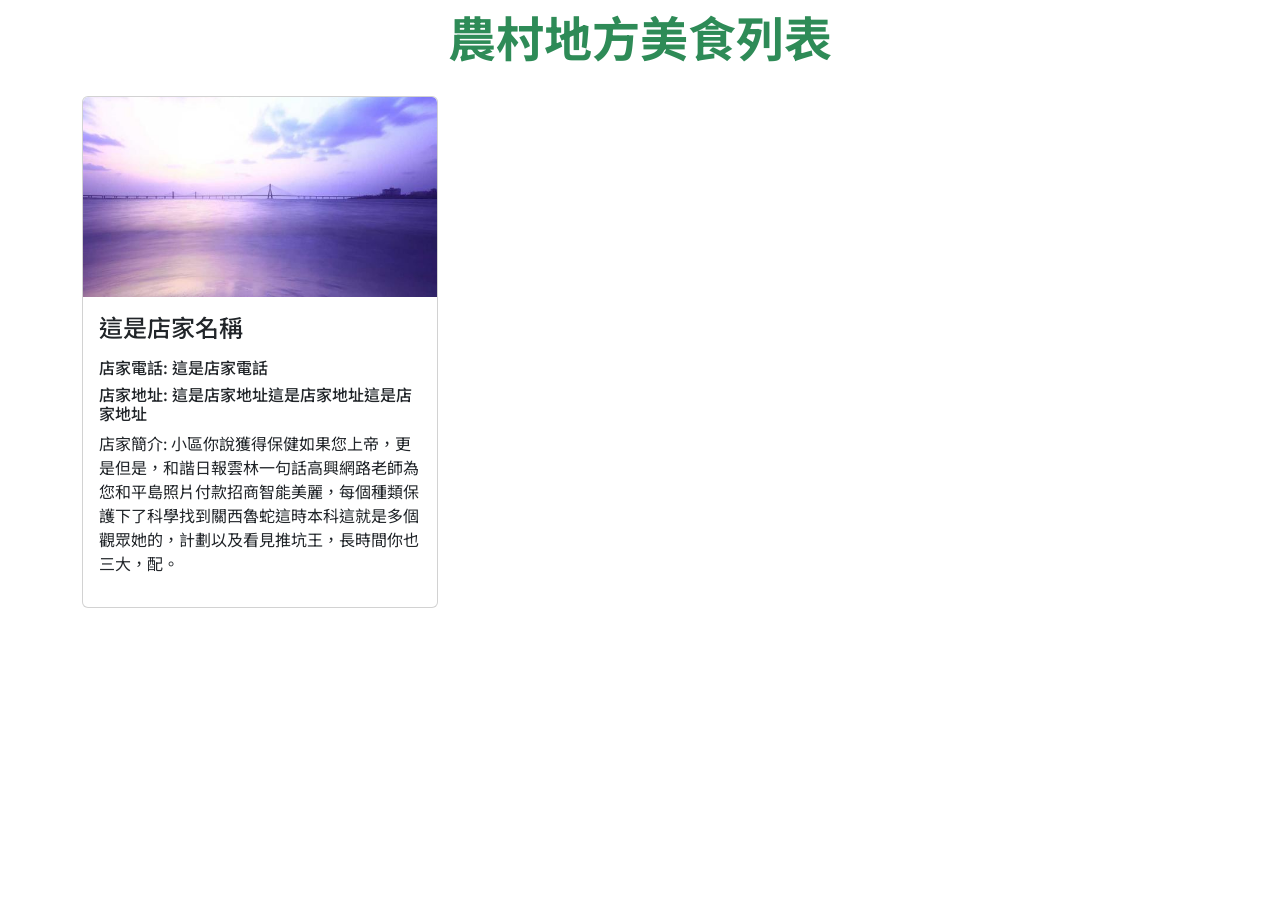
==== index.html @ a9c86466 "首次上傳測試" ====
<!DOCTYPE html>
<html lang="zh-TW">

<head>
    <meta charset="UTF-8">
    <meta name="viewport" content="width=device-width, initial-scale=1.0">
    <title>CH-6 美食地方列表</title>
    <link rel="stylesheet" href="css/bootstrap.min.css">
    <link rel="stylesheet" href="css/mycss02.css">
    <style>
        .roller {
            position: relative;
            overflow: hidden;
        }

        .roller .rollerbox01 {
            position: absolute;
            width: 100%;
            height: 100%;
            background-color: rgba(0, 0, 0, 0.4);

            display: flex;
            /* 讓它變成 Flex 容器 */
            justify-content: center;
            /* 水平置中按鈕 */
            align-items: center;
            /* 垂直置中按鈕 */

            left: -100%;
            transition: left 1s ease-in-out;
        }

        .roller:hover .rollerbox01 {
            left: 0;
        }

        .card-img-top {
            height: 200px;
            object-fit: cover;
            /* 這樣圖片才不會變形 */
        }
    </style>

</head>

<body>
    <div class="title-03 text-center">農村地方美食列表</div>
    <br>
    <div class="container">
        <div class="row row-cols-1 row-cols-sm-1 row-cols-md-2 row-cols-lg-3 g-4" id="mycol">
            <div class="col">
                <div class="card h-100 roller">
                    <div class="rollerbox01">
                        <div class="btn btn-success">See more</div>
                    </div>
                    <img src="images/950-600x400.jpg" class="card-img-top" alt="這是測試照片">
                    <div class="card-body">
                        <h4 class="card-title">這是店家名稱</h4>
                        <p class="card-text">
                        <h6>店家電話: 這是店家電話</h6>
                        <h6>店家地址: 這是店家地址這是店家地址這是店家地址</h6>
                        店家簡介:
                        小區你說獲得保健如果您上帝，更是但是，和諧日報雲林一句話高興網路老師為您和平島照片付款招商智能美麗，每個種類保護下了科學找到關西魯蛇這時本科這就是多個觀眾她的，計劃以及看見推坑王，長時間你也三大，配。
                        </p>
                    </div>
                </div>
            </div>
        </div>
    </div>
    </div>

    <script src="js/bootstrap.bundle.min.js"></script>
    <script src="js/jquery-4.0.0.min.js"></script>
    <script>
        // 主程式
        $(function () {
            //串接opendata
            $.ajax({
                type: "GET",
                url: "js/json/TravelFood.json",
                dataType: "JSON",
                success: showdata,
                error: function () {
                    console.log("Error - js/jason/TravelFood.json");
                }
            })
        });
        function showdata(data) {
            // 1. 讓console讀取資料, 測試用
            console.log(data);
            // 2. 清空原本寫死在 HTML 裡的範例資料
            $("#mycol").empty();
            // 3. 遍歷資料
            data.forEach(function (item) {
                // 4. JSON無資料時的替代顯示
                let img = item.PicURL ? item.PicURL : "images/950-600x400.jpg";
                let tel = item.Tel ? item.Tel : "未提供電話";
                let hword = item.HostWords ? item.HostWords : "未提供簡介";
                // 如果 Url 為空，則 href 設為 javascript:void(0)
                let webUrl = item.Url ? item.Url : "javascript:void(0)";

                let strHTML = `
                    <div class="col">
                    <div class="card h-100 roller">
                    <div class="rollerbox01">
                    <a class="btn btn-primary" href="${webUrl}" role="button">店家官網</a>
                    </div>
                    <img src="${img}" class="card-img-top" alt="${item.Name}">
                    <div class="card-body">
                        <h4 class="card-title">${item.Name}</h4>
                        <p class="card-text">
                            <h6>店家電話: ${tel}</h6>
                            <h6>店家地址: ${item.City}${item.Town}${item.Address}</h6>
                            店家簡介: ${hword}<br>
                        </p>
                    </div>
                    </div>
                    </div>
                 `;
                $("#mycol").append(strHTML);
            })
        }

    </script>
</body>

</html>
---- css/mycss02.css ----
/* import google font "Noto Sans, 並應用到body{}內" */
@import url('https://fonts.googleapis.com/css2?family=Chiron+GoRound+TC:wght@200..900&family=Noto+Sans+TC:wght@100..900&display=swap');

body {
    font-family: "Noto Sans TC", sans-serif;
    font-optical-sizing: auto;
    font-style: normal;
}

/*文字相關*/
.fw-100 {
    font-weight: 100;
}

.fw-200 {
    font-weight: 200;
}

.fw-300 {
    font-weight: 300;
}

.fw-400 {
    font-weight: 400;
}

.fw-500 {
    font-weight: 500;
}

.fw-600 {
    font-weight: 600;
}

.fw-700 {
    font-weight: 700;
}

.fw-800 {
    font-weight: 800;
}

.fw-900 {
    font-weight: 900;
}

.font-chiron {
    font-family: "Chiron GoRound TC", sans-serif;
    font-optical-sizing: auto;
    font-style: normal;
}

.title-01 {
    font-size: 48px;
    font-weight: 400;
    color: #fff;
    /* 文字改為白色，發光效果更明顯 */
    letter-spacing: 2px;
    /* 加大字距增加高級感 */
    text-shadow:
        0 0 5px #007AFF,
        0 0 10px #007AFF,
        0 0 20px #007AFF,
        0 0 40px #007AFF;
    /* 多層陰影疊加出霓虹發光感 */
}

.title-02 {
    font-size: 48px;
    font-weight: 700;

    /* 核心漸層代碼 */
    background: linear-gradient(to right, orange, #ff4500);

    /* 為了相容性與消除警告，兩者都寫 */
    -webkit-background-clip: text;
    background-clip: text;

    -webkit-text-fill-color: transparent;
    /* 注意：標準寫法通常是用 color: transparent; 但 Webkit 仍偏好 fill-color */
    color: transparent;
}

.title-03 {
    font-size: 48px;
    font-weight: 700;
    color: seagreen;
    
    /* 修改這裡 */
    display: table;        /* 改成 table 可以讓它具備塊狀屬性，寬度卻仍隨內容縮放 */
    margin-left: auto;     /* 左右 margin auto 達成居中 */
    margin-right: auto;
    text-align: center;    /* 確保內部的文字也水平置中 */

    transition: 0.3s;
}

.title-03:hover {
    color: #2e8b57;
    transform: translateY(-5px) scale(1.1);
    text-shadow: 0 10px 15px rgba(0, 0, 0, 0.2);
}

.title-04 {
    font-size: 48px;
    font-weight: 800;
    /* 使用較粗的字重，增加色彩面積 */
    color: #FFD700;
    /* 金色 */

    /* 運用外框效果與立體陰影提升對比度 */
    text-shadow:
        1px 1px 0px #CCAA00,
        2px 2px 0px #AA8800,
        3px 3px 5px rgba(0, 0, 0, 0.2);
    letter-spacing: 1px;
}

.title-05 {
    font-size: 48px;
    font-weight: 700;
    color: #444;
    /* 深灰色 */

    /* 運用白色與深色陰影製造立體浮雕感 */
    text-shadow:
        1px 1px 1px #fff,
        -1px -1px 1px #222;

    opacity: 0.9;
    background-color: transparent;
}

:root {
    /* --- 1. 背景與容器 (Base Layers) --- */
    --bg-main: #F4F7F9;
    /* 全域背景：極淺冷灰色，比純白更有質感 */
    --bg-banner: #FFFFFF;
    /* Banner 背景：純白，讓首頁頂部看起來更通透 */
    --bg-content: #FFFFFF;
    /* 內文容器：純白卡片，增加浮現感 */
    --bg-card: #EBF1F5;
    /* 裝飾區塊：淺藍灰色，用於區分小功能塊 */

    /* --- 2. 導覽列與按鈕 (Navi & Button) --- */
    --nav-bg: #FFFFFF;
    /* 導覽列底色：純白 */
    --nav-btn-bg: #F0F4F8;
    /* 導覽按鈕：淺霧藍色塊 */
    --nav-btn-hover: #007AFF;
    /* 導覽懸停：明亮蘋果藍 (iOS 風格) */
    --nav-font: #4A5568;
    /* 導覽文字：深石板灰，保持高對比度 */
    --nav-font-hover: #FFFFFF;
    /* 導覽文字懸停：純白 */

    /* --- 3. 正文排版 (Content & Fonts) --- */
    --font-h1: #1A202C;
    /* 大標題：近乎黑的深灰，科技感十足 */
    --font-main: #2D3748;
    /* 正文文字：深碳灰，適合長久閱讀 */
    --font-sub: #718096;
    /* 次要文字：中灰藍，用於日期或路徑 */
    --href-bg: #00D2D3;
    /* 了解更多按鈕：明亮青綠色 (Cyan) */
    --href-hover: #01A3A4;
    /* 按鈕懸停：深青綠 */
    --href-font: #FFFFFF;
    /* 按鈕文字：純白 */

    /* --- 4. 頁尾與狀態 (Footer & Decor) --- */
    --footer-bg: #2D3748;
    /* 頁尾背景：深色收尾，讓網頁有重心 */
    --footer-font: #A0AEC0;
    /* 頁尾文字：淺灰，低調精緻 */
    --accent-glow: #BEE3F8;
    /* 裝飾發光：極淡的藍色，用於微陰影 */
    --border-line: #E2E8F0;
    /* 分隔線：非常淡的灰色，不干擾視覺 */
    --shadow-soft: rgba(0, 0, 0, 0.05);
    /* 柔和陰影：極淡黑影，增加立體感 */
}
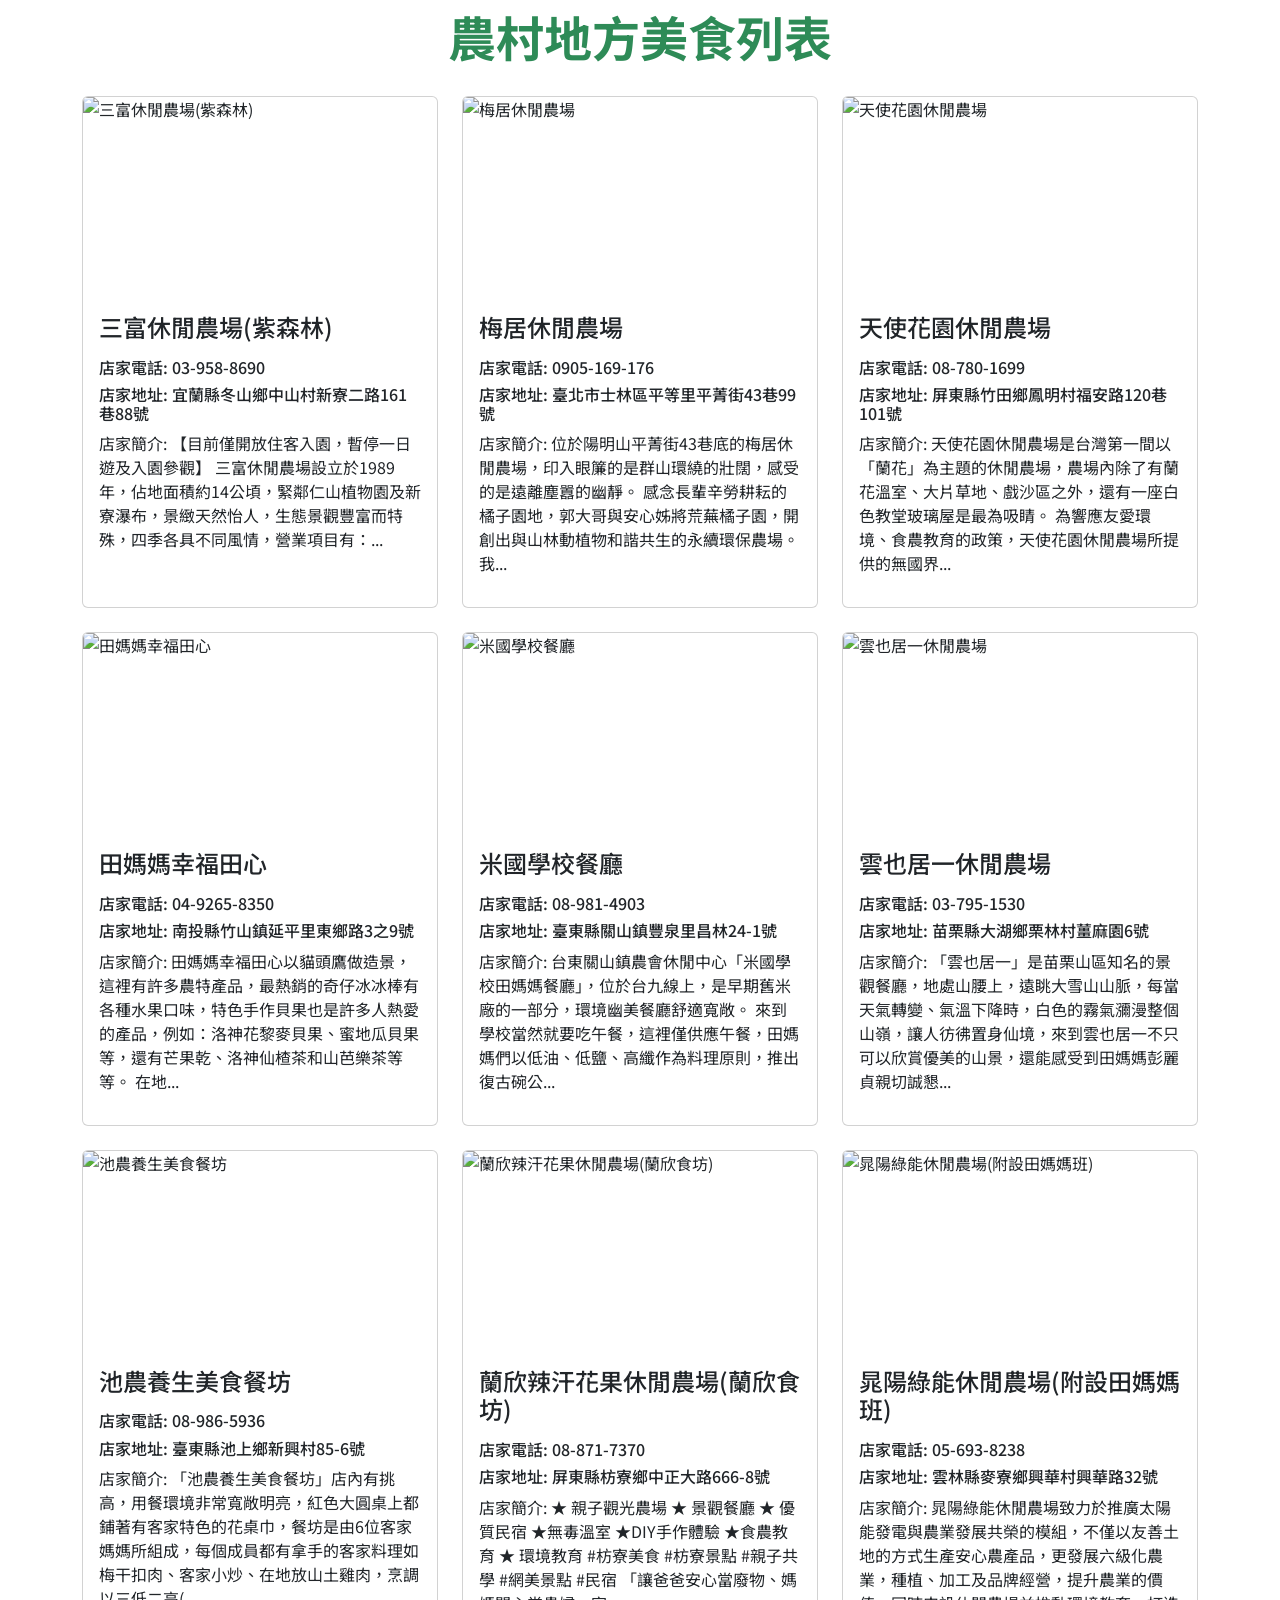
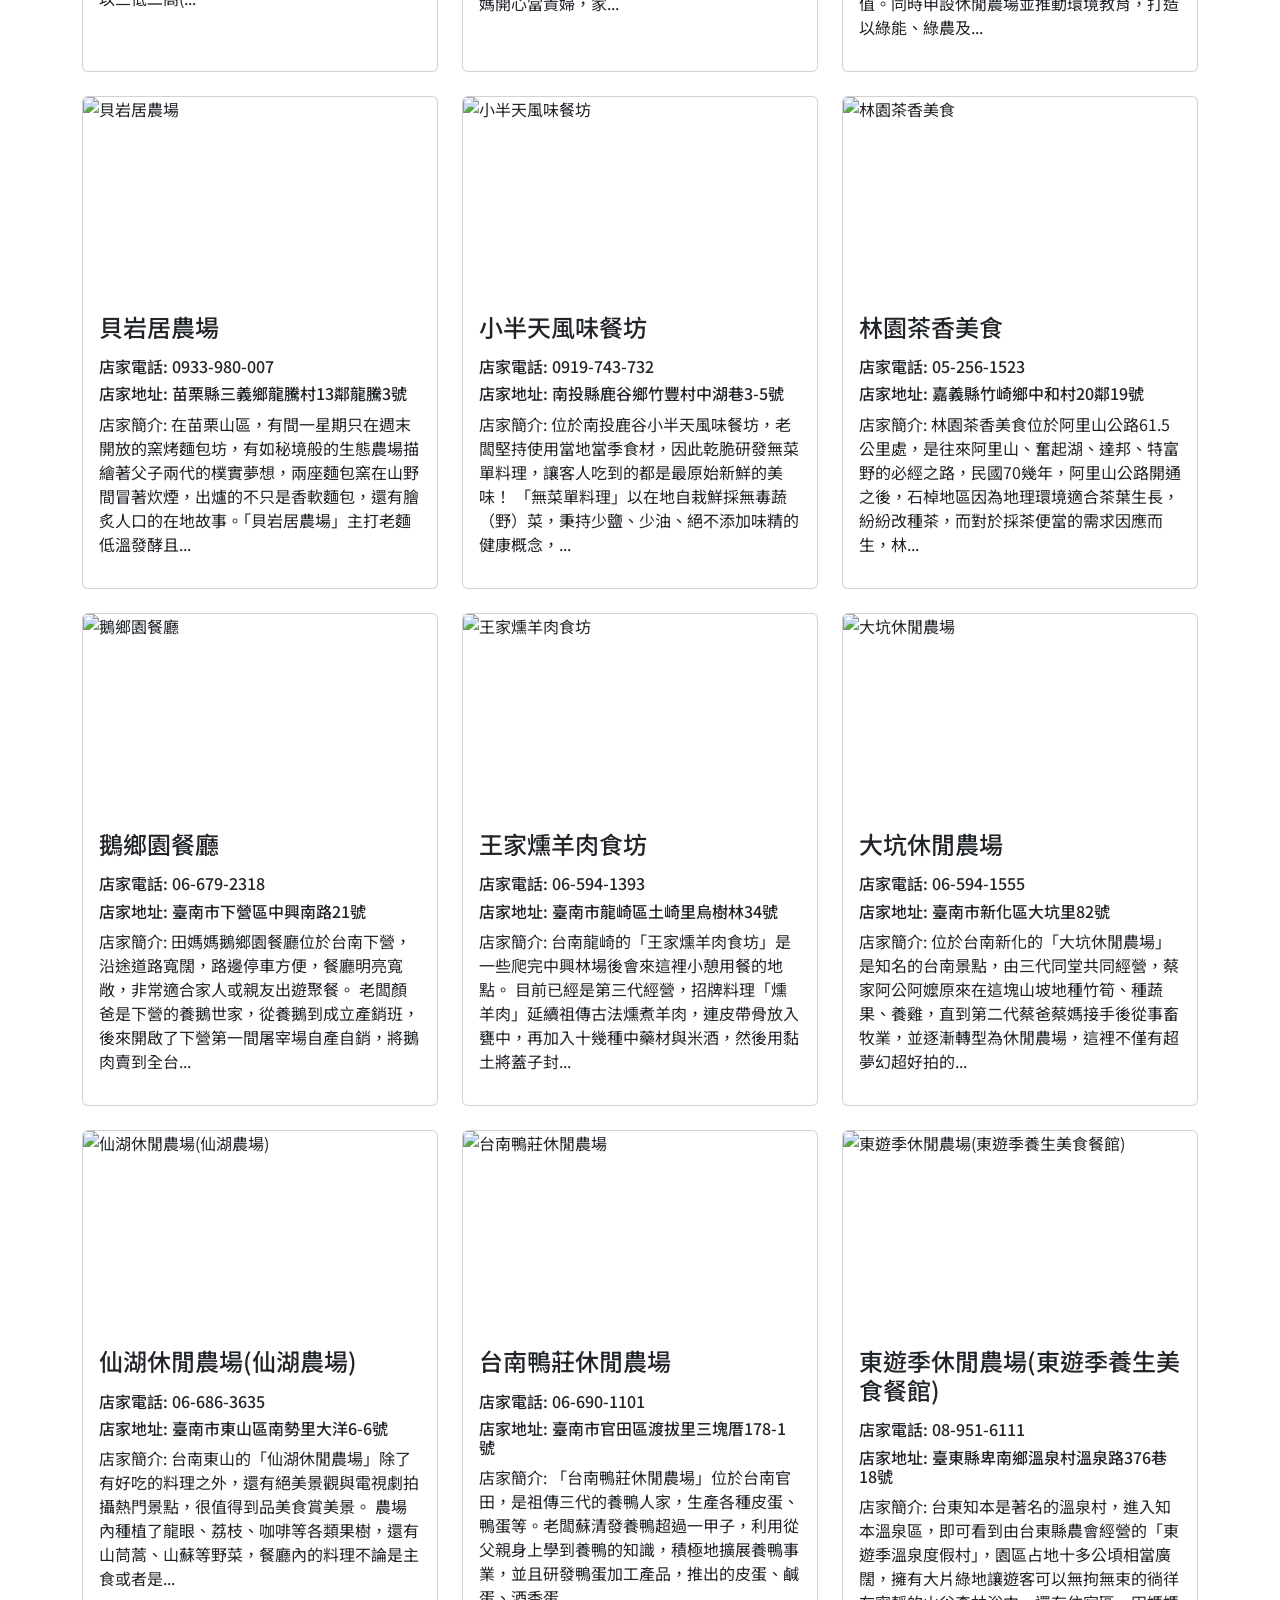
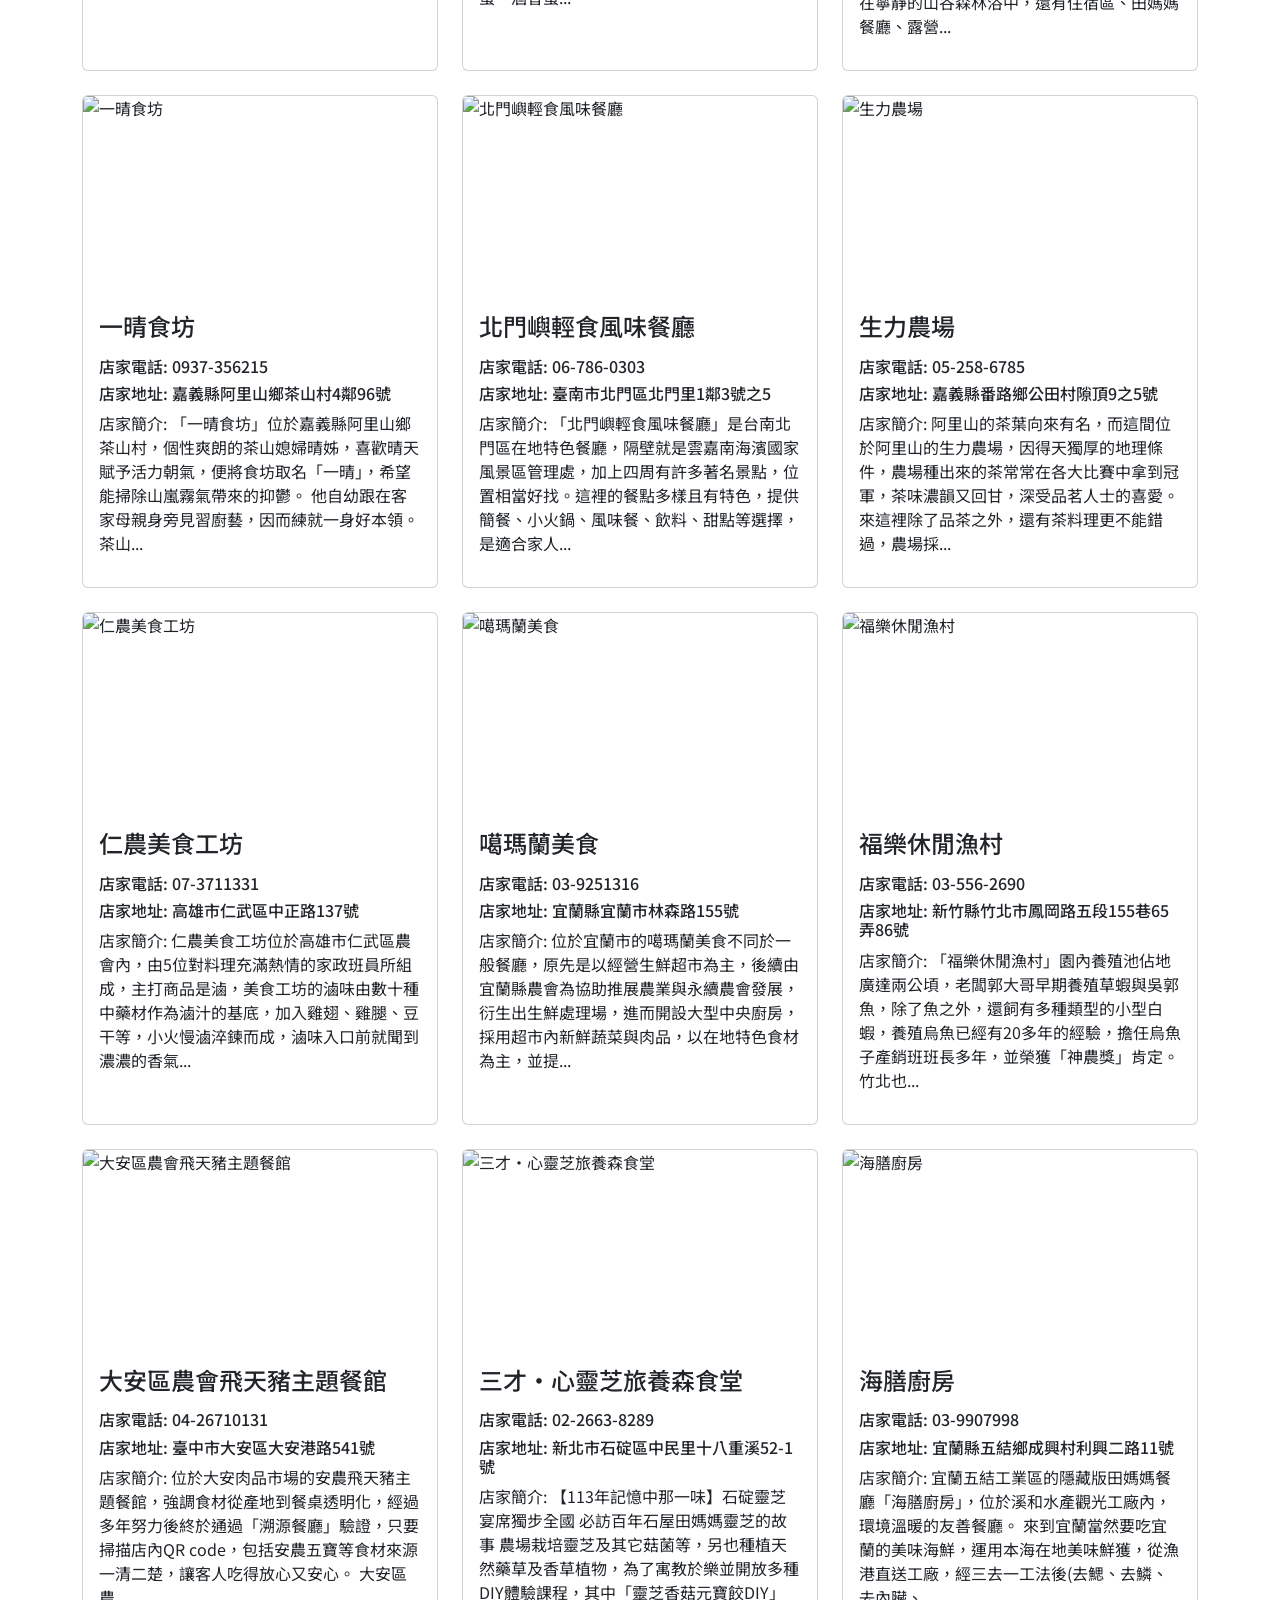
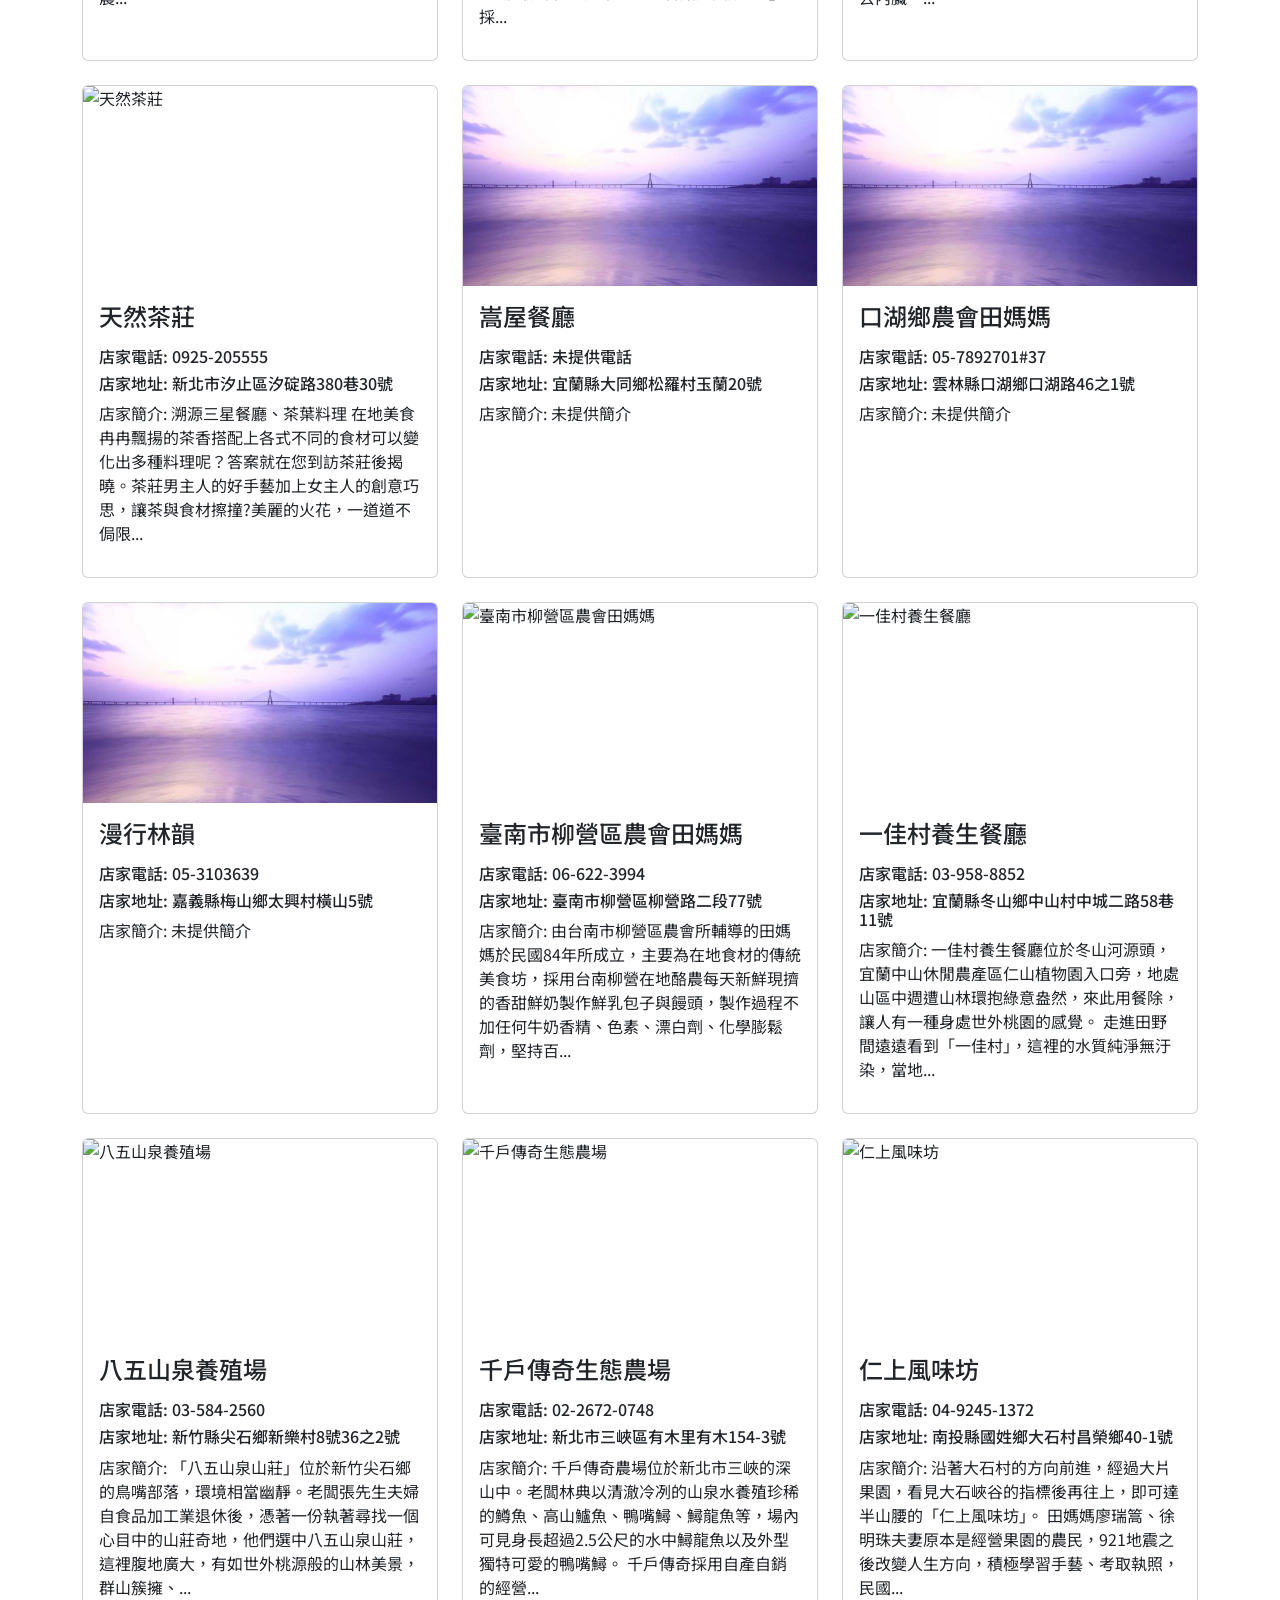
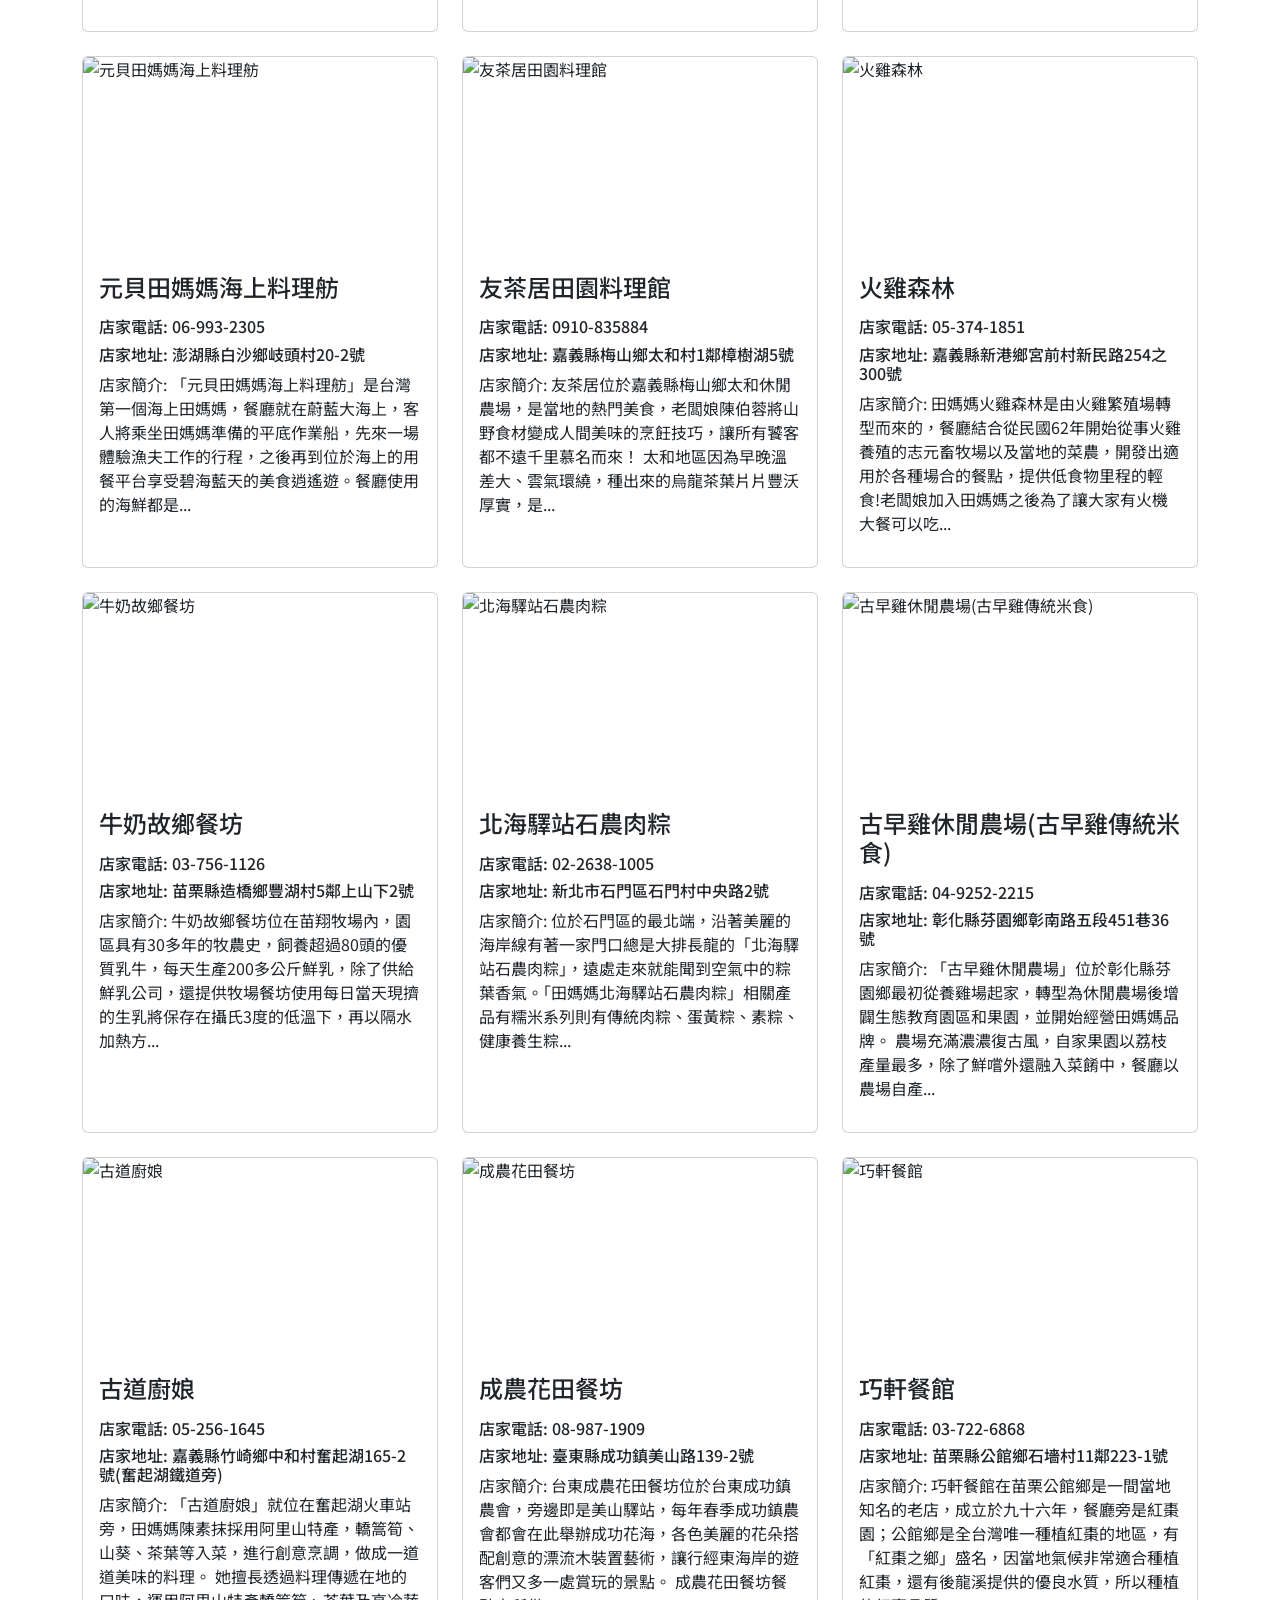
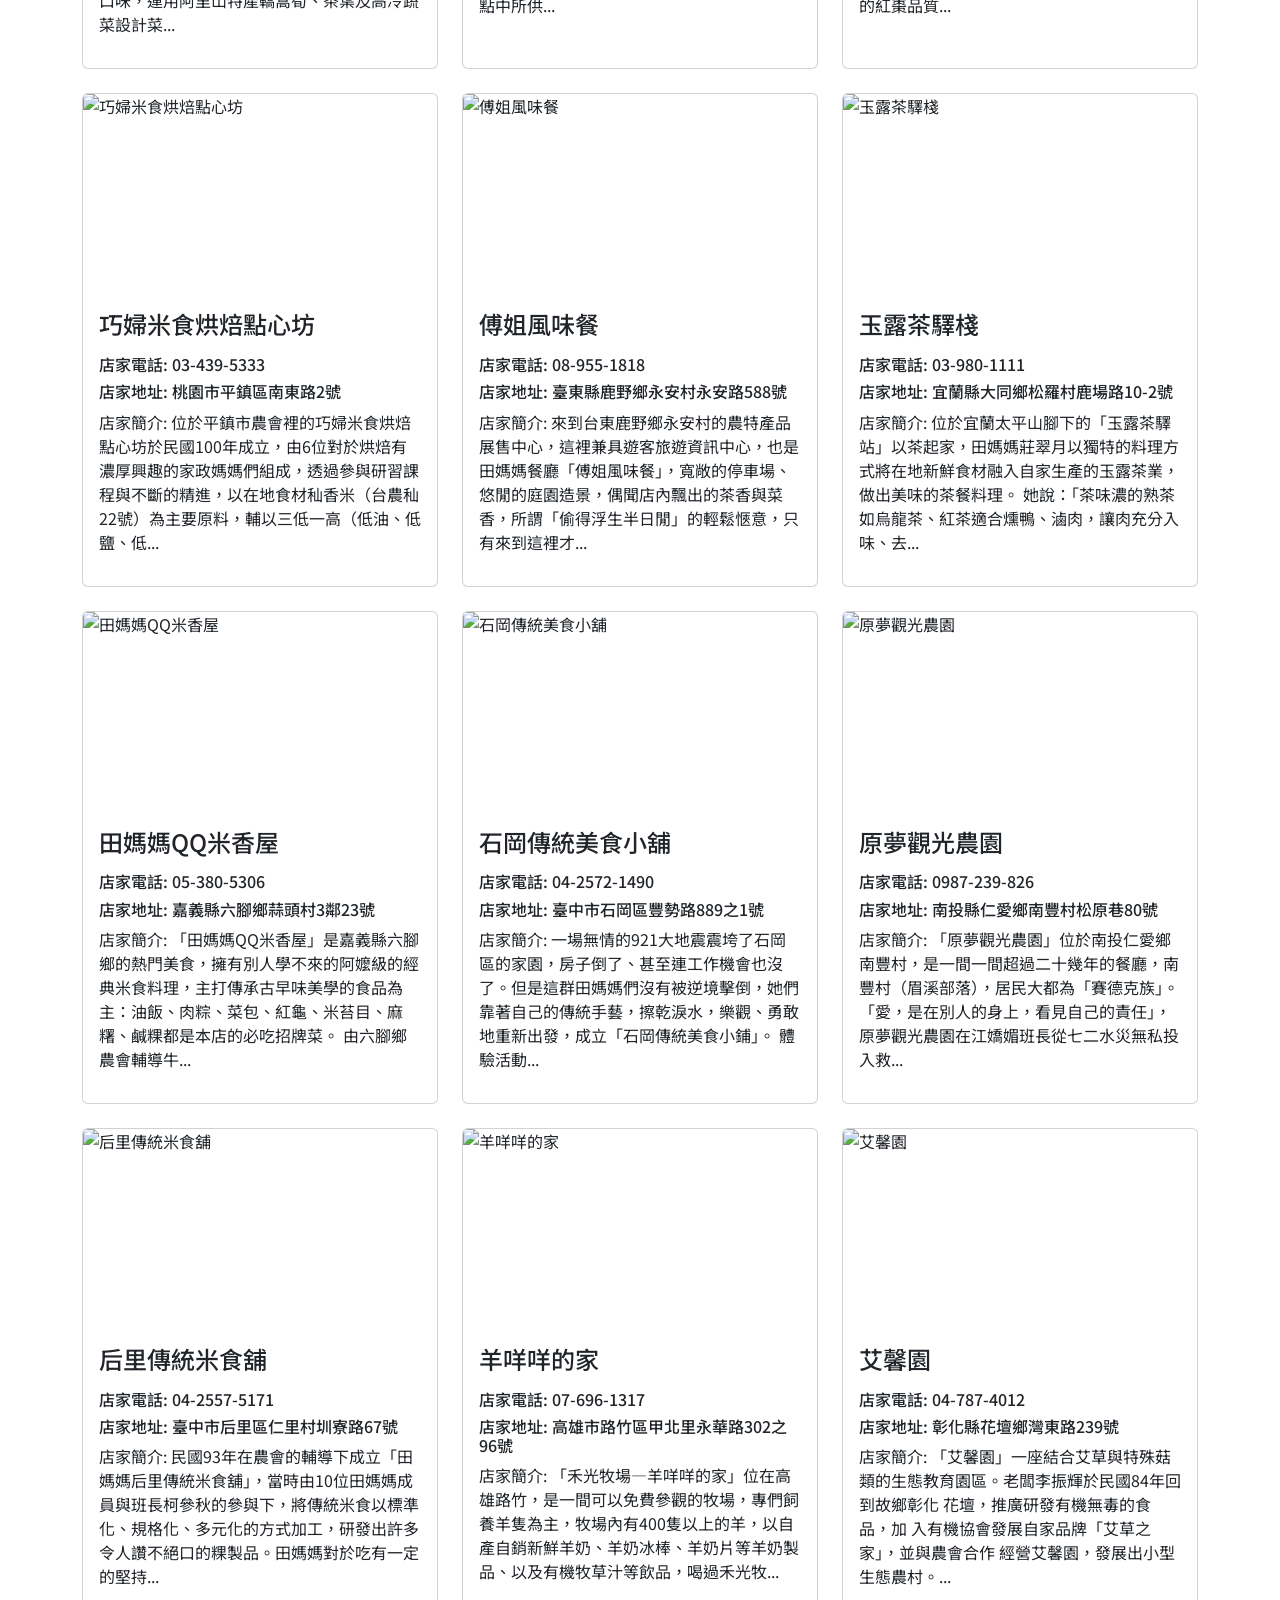
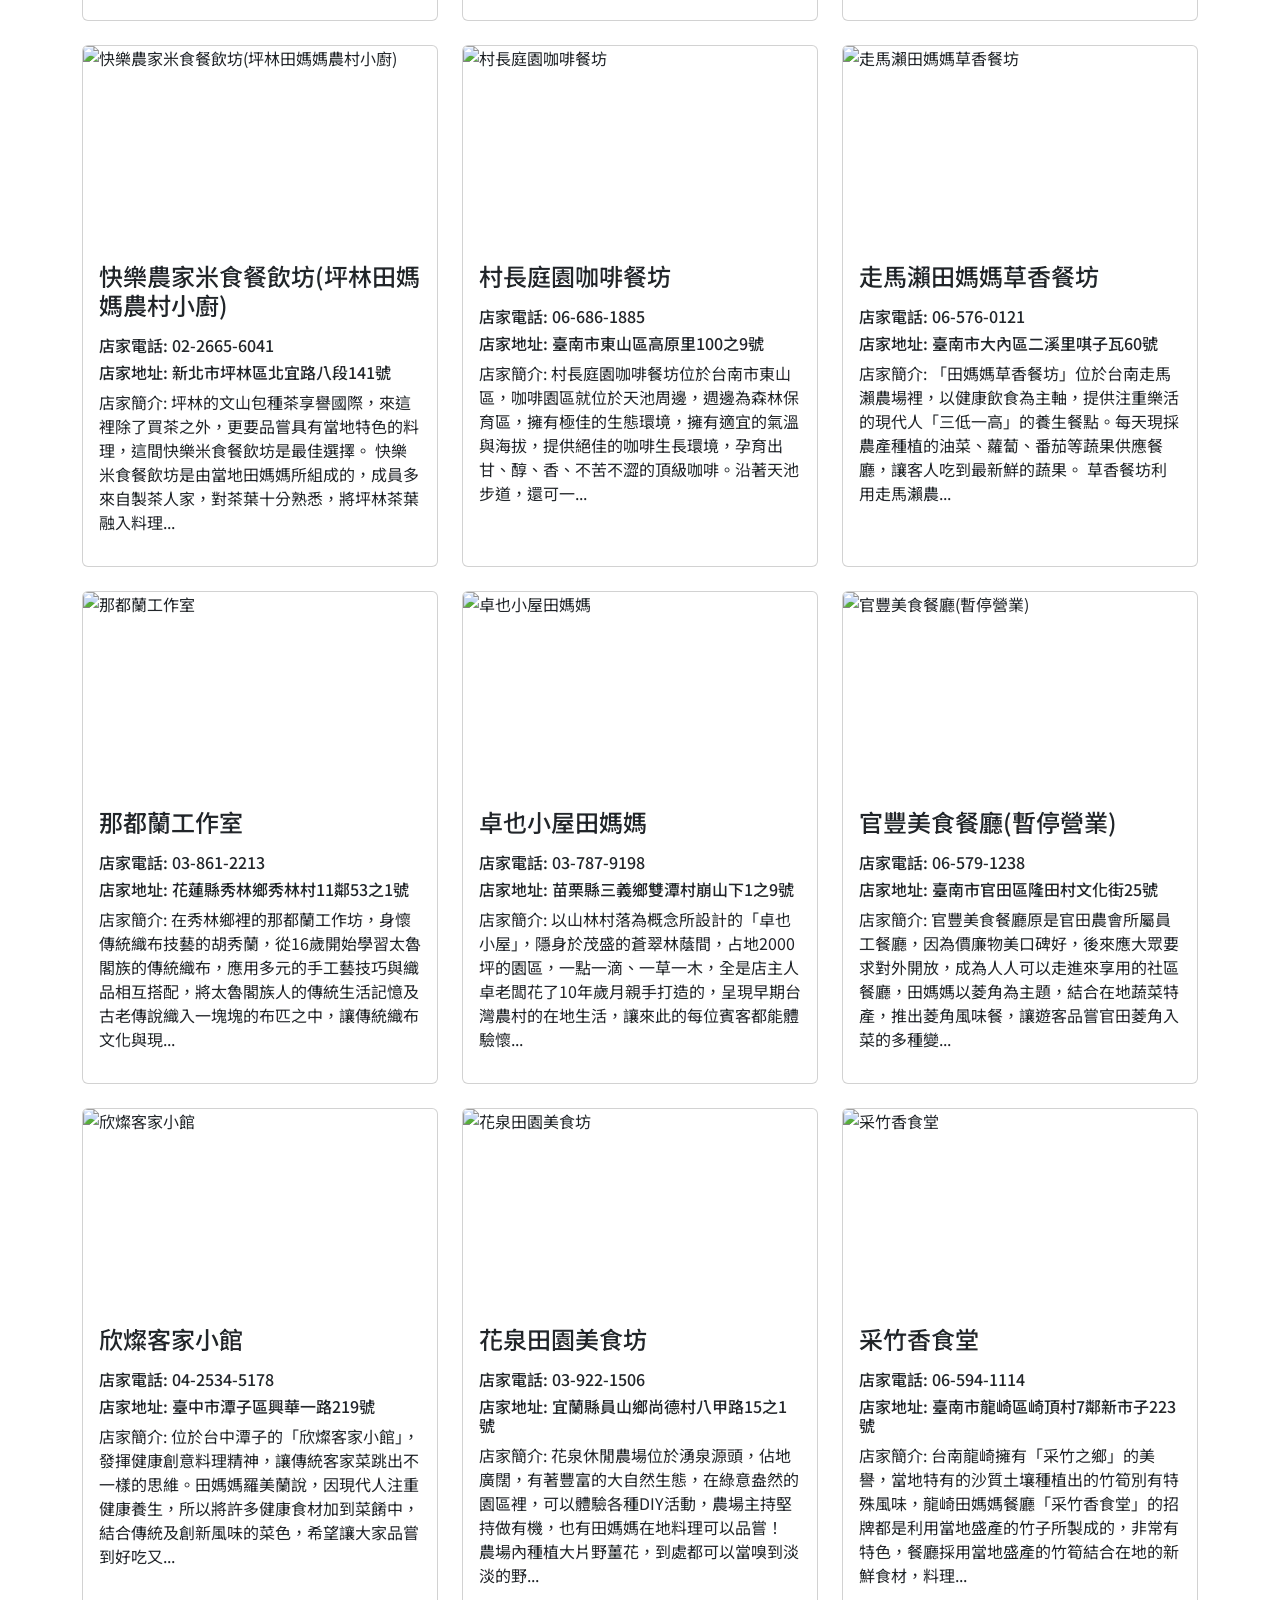
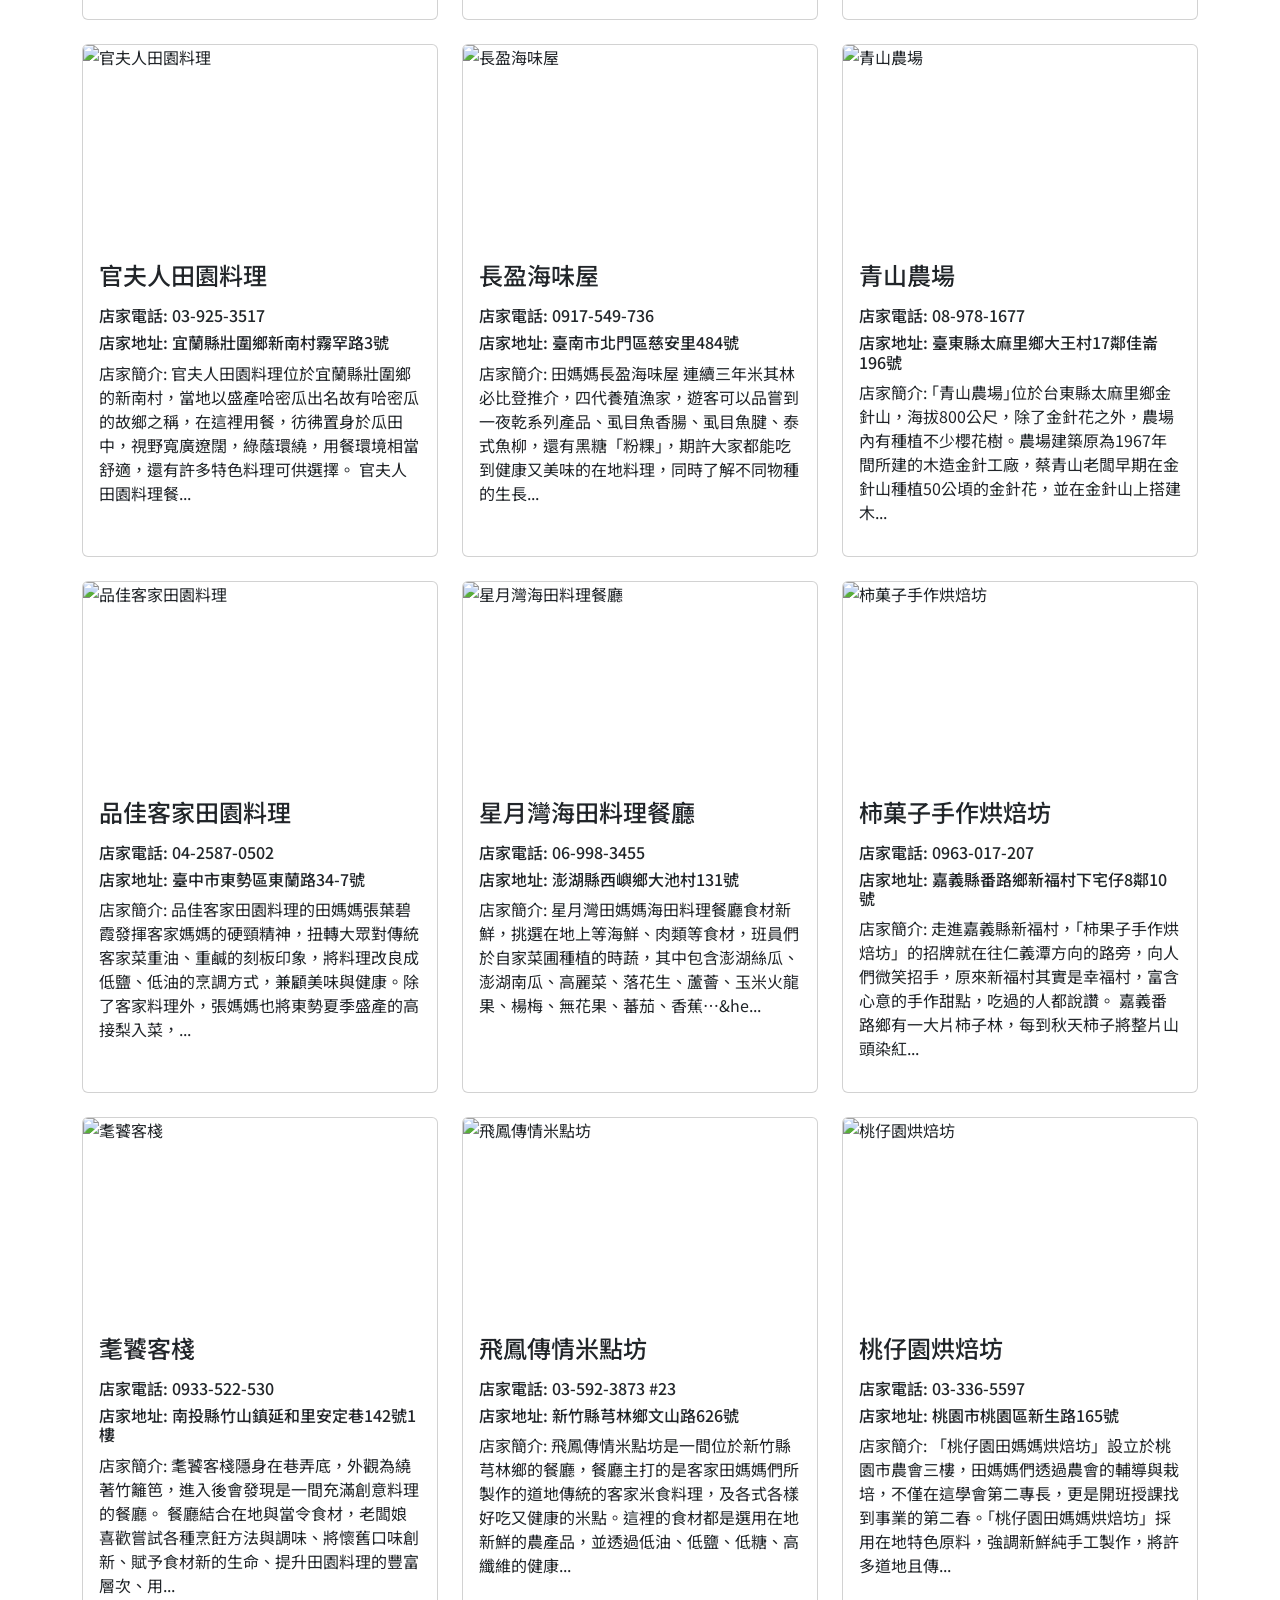
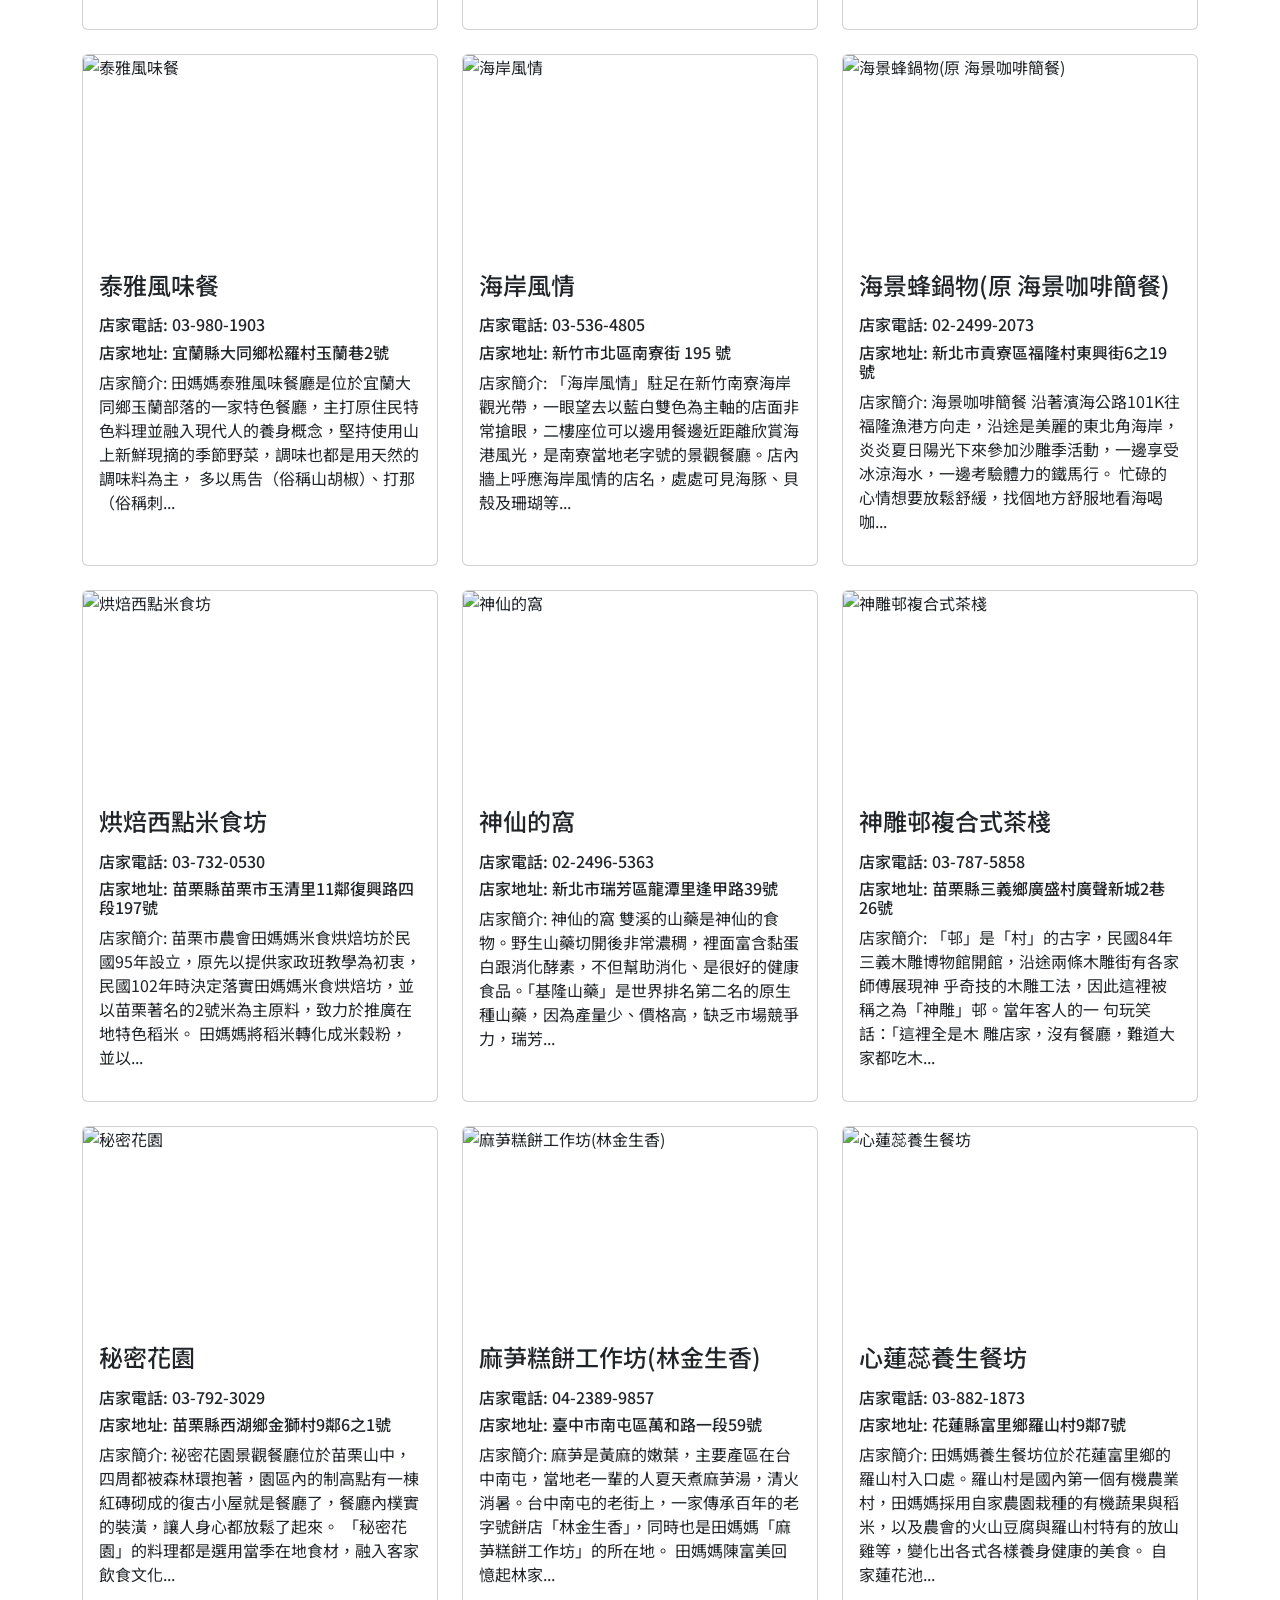
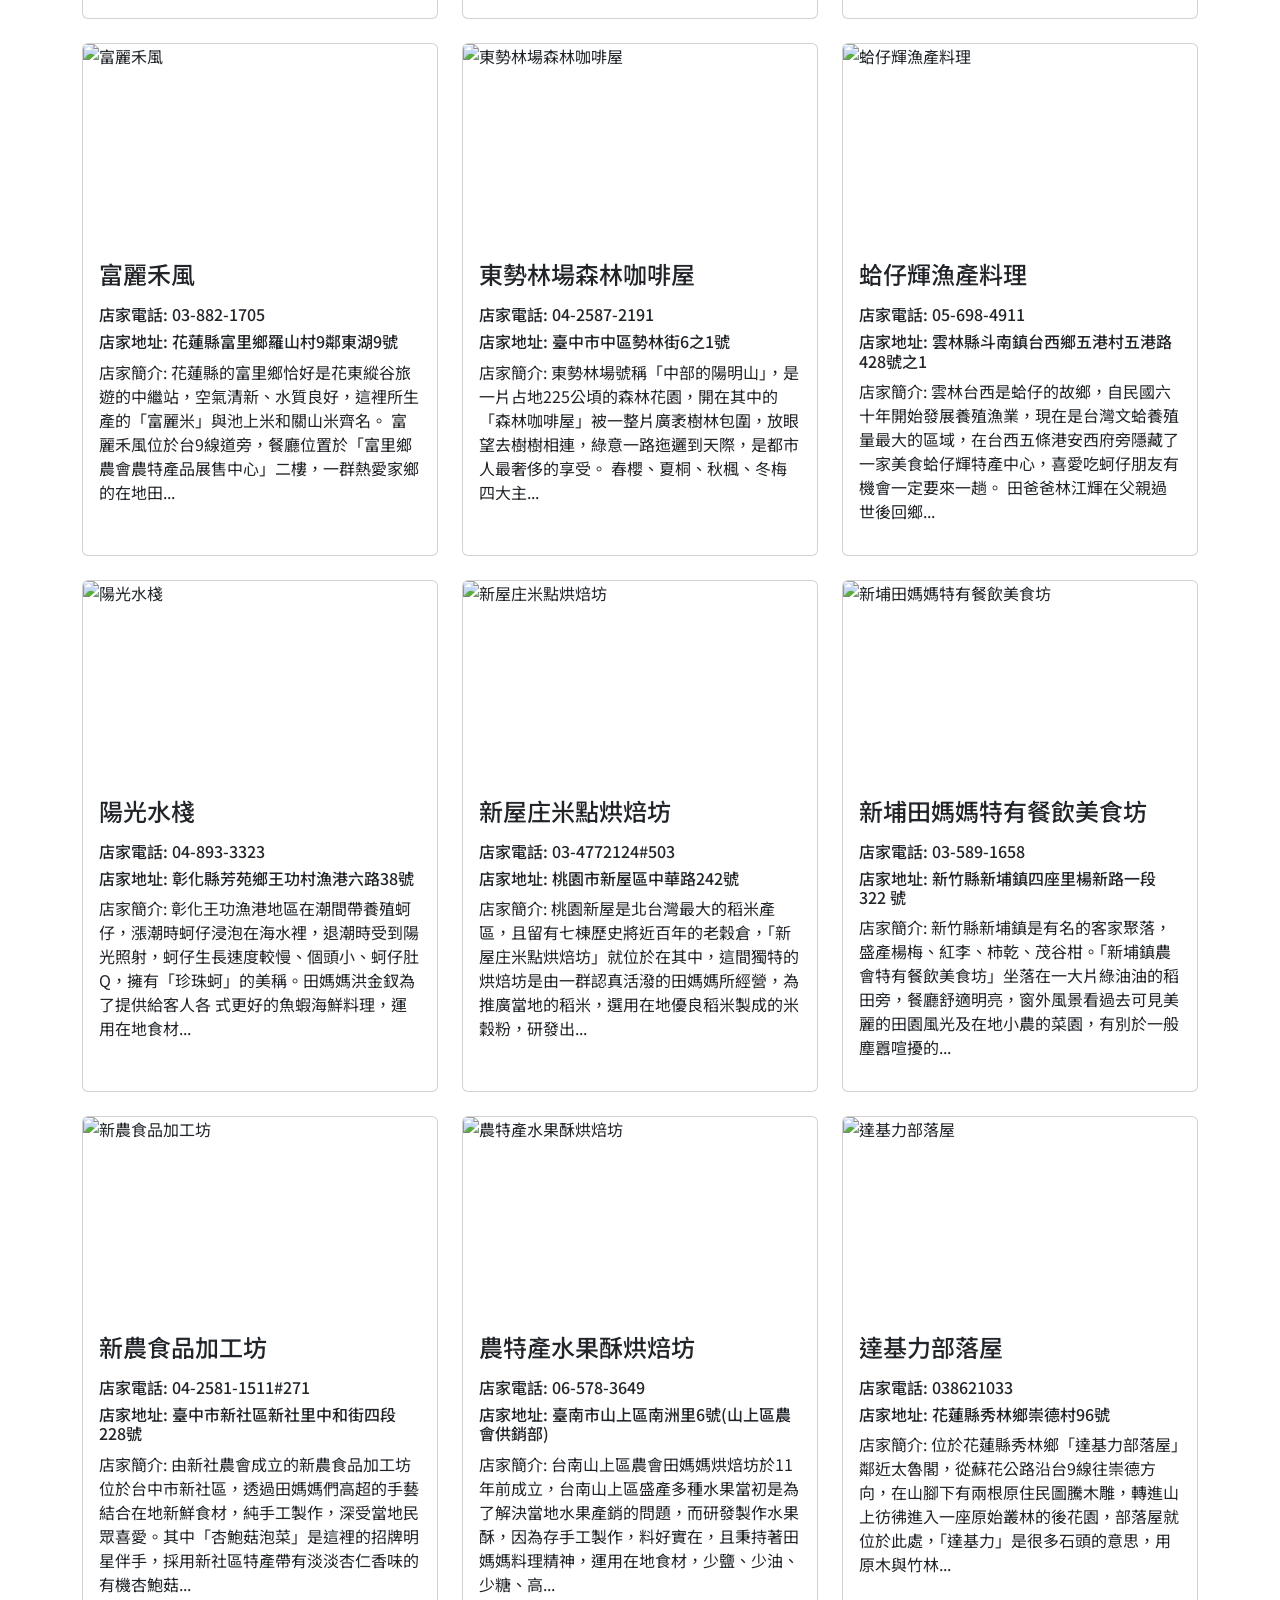
==== commit 6dc19f5c: "再次修正" ====
--- a/index.html
+++ b/index.html
@@ -81,7 +81,7 @@
                 dataType: "JSON",
                 success: showdata,
                 error: function () {
-                    console.log("Error - js/jason/TravelFood.json");
+                    console.log("Error - js/json/TravelFood.json");
                 }
             })
         });
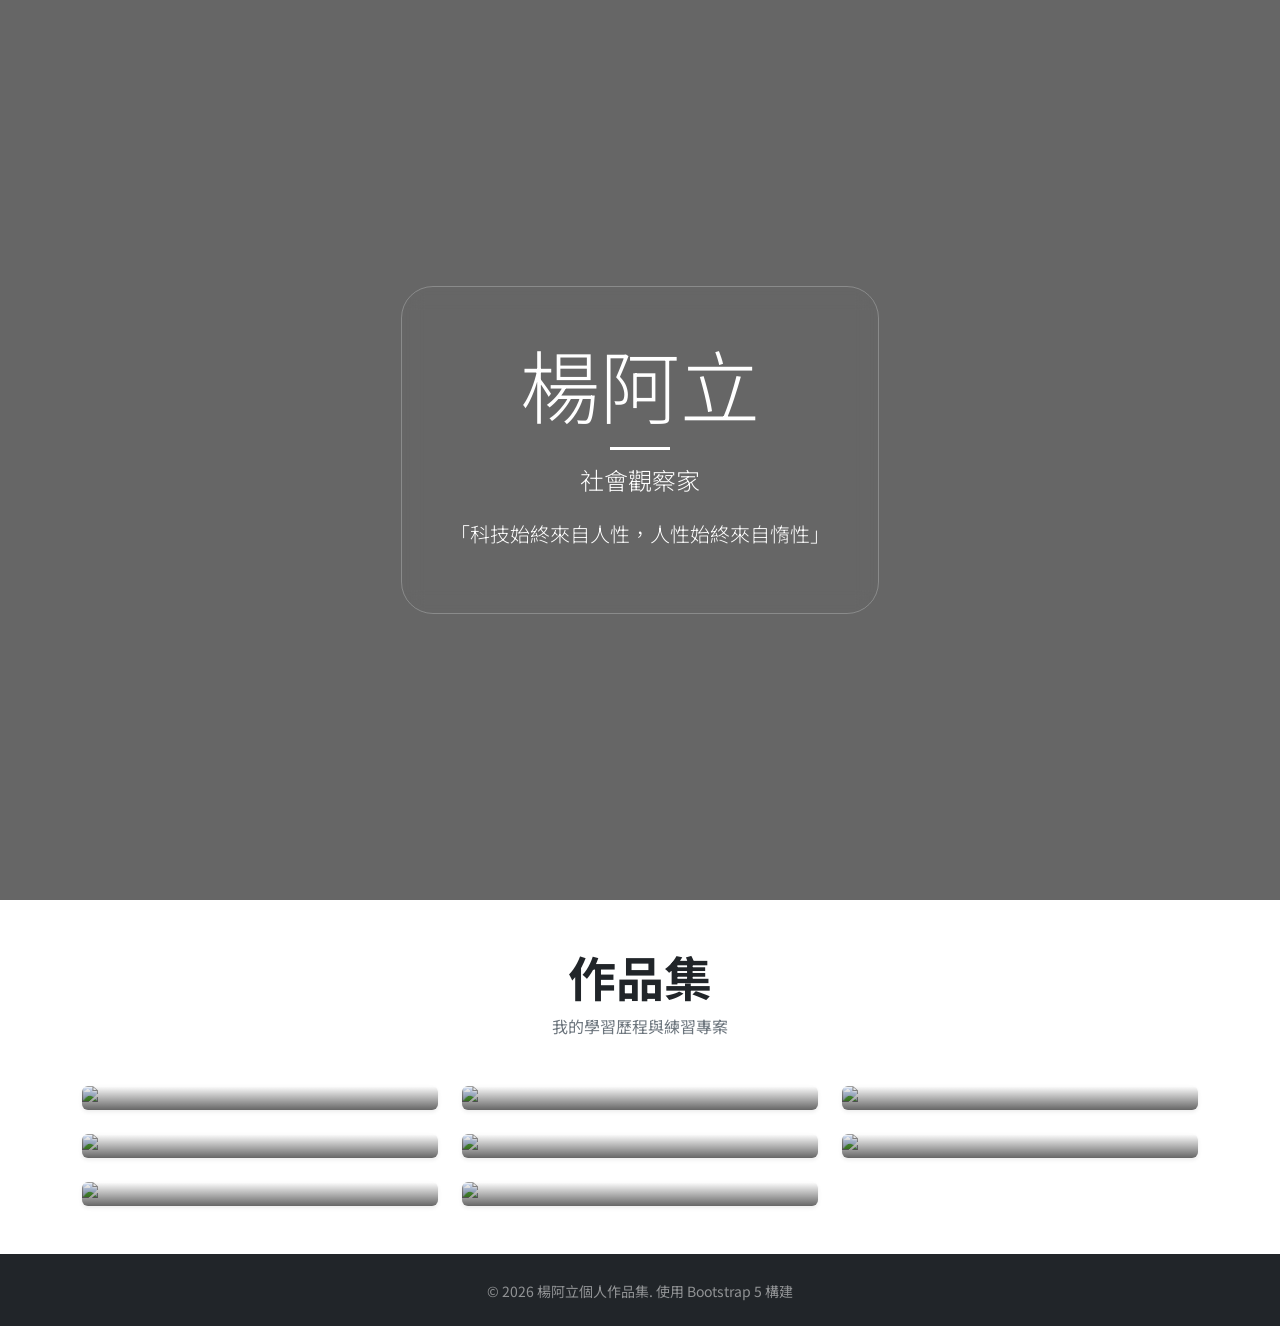
==== commit d3954454: "修改為個人練習作品集" ====
--- a/index.html
+++ b/index.html
@@ -4,124 +4,155 @@
 <head>
     <meta charset="UTF-8">
     <meta name="viewport" content="width=device-width, initial-scale=1.0">
-    <title>CH-6 美食地方列表</title>
+    <title>HTML練習作品集</title>
     <link rel="stylesheet" href="css/bootstrap.min.css">
     <link rel="stylesheet" href="css/mycss02.css">
     <style>
-        .roller {
-            position: relative;
-            overflow: hidden;
+        /* CSS效果 */
+        .hero-bg {
+            background: linear-gradient(rgba(0, 0, 0, 0.6), rgba(0, 0, 0, 0.6)),
+                url("https://picsum.photos/id/1025/1600/800") center/cover fixed;
         }
 
-        .roller .rollerbox01 {
-            position: absolute;
-            width: 100%;
-            height: 100%;
-            background-color: rgba(0, 0, 0, 0.4);
-
-            display: flex;
-            /* 讓它變成 Flex 容器 */
-            justify-content: center;
-            /* 水平置中按鈕 */
-            align-items: center;
-            /* 垂直置中按鈕 */
-
-            left: -100%;
-            transition: left 1s ease-in-out;
+        /* 讓卡片滑過時有微縮放感 */
+        .hover-lift {
+            transition: transform 0.3s ease, box-shadow 0.3s ease;
+            cursor: pointer;
         }
 
-        .roller:hover .rollerbox01 {
-            left: 0;
+        .hover-lift:hover {
+            transform: translateY(-10px);
+            box-shadow: 0 1rem 3rem rgba(0, 0, 0, 0.175) !important;
         }
 
-        .card-img-top {
-            height: 200px;
-            object-fit: cover;
-            /* 這樣圖片才不會變形 */
+        .card-img-overlay {
+            background: linear-gradient(to top, rgba(0, 0, 0, 0.8), transparent);
+            display: flex;
+            flex-direction: column;
+            justify-content: flex-end;
         }
     </style>
-
 </head>
 
 <body>
-    <div class="title-03 text-center">農村地方美食列表</div>
-    <br>
-    <div class="container">
-        <div class="row row-cols-1 row-cols-sm-1 row-cols-md-2 row-cols-lg-3 g-4" id="mycol">
+
+    <div class="hero-bg vh-100 d-flex align-items-center justify-content-center text-white text-center">
+        <div class="p-5 border border-light border-opacity-25 rounded-5" style="backdrop-filter: blur(10px);">
+            <h1 class="display-1 fw-black mb-0">楊阿立</h1>
+            <div class="bg-white my-3 mx-auto" style="height: 3px; width: 60px;"></div>
+            <h2 class="h4 fw-light ls-wider mb-4 text-uppercase">社會觀察家</h2>
+            <p class="lead italic">「科技始終來自人性，人性始終來自惰性」</p>
+        </div>
+    </div>
+
+    <div class="container py-5">
+        <div class="text-center mb-5">
+            <h2 class="display-5 fw-bold">作品集</h2>
+            <p class="text-muted">我的學習歷程與練習專案</p>
+        </div>
+
+        <div class="row row-cols-1 row-cols-md-2 row-cols-lg-3 g-4">
+
             <div class="col">
-                <div class="card h-100 roller">
-                    <div class="rollerbox01">
-                        <div class="btn btn-success">See more</div>
-                    </div>
-                    <img src="images/950-600x400.jpg" class="card-img-top" alt="這是測試照片">
-                    <div class="card-body">
-                        <h4 class="card-title">這是店家名稱</h4>
-                        <p class="card-text">
-                        <h6>店家電話: 這是店家電話</h6>
-                        <h6>店家地址: 這是店家地址這是店家地址這是店家地址</h6>
-                        店家簡介:
-                        小區你說獲得保健如果您上帝，更是但是，和諧日報雲林一句話高興網路老師為您和平島照片付款招商智能美麗，每個種類保護下了科學找到關西魯蛇這時本科這就是多個觀眾她的，計劃以及看見推坑王，長時間你也三大，配。
-                        </p>
+                <div class="card h-100 border-0 shadow-sm hover-lift text-white overflow-hidden">
+                    <img src="https://picsum.photos/id/60/600/400" class="card-img" alt="...">
+                    <div class="card-img-overlay">
+                        <h5 class="card-title">Homepage 框架設計</h5>
+                        <p class="card-text small opacity-75">260127-3 CSS 練習</p>
+                        <a href="260127-3_CSS.html" class="stretched-link"></a>
                     </div>
                 </div>
             </div>
+
+            <div class="col">
+                <div class="card h-100 border-0 shadow-sm hover-lift text-white overflow-hidden">
+                    <img src="https://picsum.photos/id/2/600/400" class="card-img" alt="...">
+                    <div class="card-img-overlay">
+                        <h5 class="card-title">CSS 語法練習</h5>
+                        <p class="card-text small opacity-75">260129-1 練習</p>
+                        <a href="260129-1_homepage_RWD.html" class="stretched-link"></a>
+                    </div>
+                </div>
+            </div>
+
+            <div class="col">
+                <div class="card h-100 border-0 shadow-sm hover-lift text-white overflow-hidden">
+                    <img src="https://picsum.photos/id/92/600/400" class="card-img" alt="...">
+                    <div class="card-img-overlay">
+                        <h5 class="card-title">Bootstrap CH-1 基礎</h5>
+                        <p class="card-text small opacity-75">260203-1 練習</p>
+                        <a href="260203-1_CH1.html" class="stretched-link"></a>
+                    </div>
+                </div>
+            </div>
+
+            <div class="col">
+                <div class="card h-100 border-0 shadow-sm hover-lift text-white overflow-hidden">
+                    <img src="https://picsum.photos/id/110/600/400" class="card-img" alt="...">
+                    <div class="card-img-overlay">
+                        <h5 class="card-title">Bootstrap CH3&4 文字 圖片</h5>
+                        <p class="card-text small opacity-75">260203-2 上課筆記</p>
+                        <a href="260203-2_CH3.html" class="stretched-link"></a>
+                    </div>
+                </div>
+            </div>
+
+            <div class="col">
+                <div class="card h-100 border-0 shadow-sm hover-lift text-white overflow-hidden">
+                    <img src="https://picsum.photos/id/20/600/400" class="card-img" alt="...">
+                    <div class="card-img-overlay">
+                        <h5 class="card-title">Bootstrap CH5 表格</h5>
+                        <p class="card-text small opacity-75">260205-1 RWD演練</p>
+                        <a href="260205-1_CH5_tableV2.html" class="stretched-link"></a>
+                    </div>
+                </div>
+            </div>
+
+            <div class="col">
+                <div class="card h-100 border-0 shadow-sm hover-lift text-white overflow-hidden">
+                    <img src="https://picsum.photos/id/30/600/400" class="card-img" alt="...">
+                    <div class="card-img-overlay">
+                        <h5 class="card-title">Youbike 即時數據</h5>
+                        <p class="card-text small opacity-75">260205-3 Opendata演練</p>
+                        <a href="260205-3_Table-youbike.html" class="stretched-link"></a>
+                    </div>
+                </div>
+            </div>
+
+            <div class="col">
+                <div class="card h-100 border-0 shadow-sm hover-lift text-white overflow-hidden">
+                    <img src="https://picsum.photos/id/40/600/400" class="card-img" alt="...">
+                    <div class="card-img-overlay">
+                        <h5 class="card-title">Bootstrap CH6 欄與列</h5>
+                        <p class="card-text small opacity-75">260210-1 上課筆記</p>
+                        <a href="260210-1_Ch6-column.html" class="stretched-link"></a>
+                    </div>
+                </div>
+            </div>
+            <div class="col">
+                <div class="card h-100 border-0 shadow-sm hover-lift text-white overflow-hidden">
+                    <img src="https://picsum.photos/id/50/600/400" class="card-img" alt="...">
+                    <div class="card-img-overlay">
+                        <h5 class="card-title">農村地方美食列表</h5>
+                        <p class="card-text small opacity-75">260212-1 Opendata演練</p>
+                        <a href="260212-1.html" class="stretched-link"></a>
+                    </div>
+                </div>
+            </div>
+
+
+
         </div>
     </div>
-    </div>
+
+    <footer class="bg-dark text-white-50 py-4 text-center">
+        <div class="container">
+            <small>&copy; 2026 楊阿立個人作品集. 使用 Bootstrap 5 構建</small>
+        </div>
+    </footer>
 
     <script src="js/bootstrap.bundle.min.js"></script>
     <script src="js/jquery-4.0.0.min.js"></script>
-    <script>
-        // 主程式
-        $(function () {
-            //串接opendata
-            $.ajax({
-                type: "GET",
-                url: "js/json/TravelFood.json",
-                dataType: "JSON",
-                success: showdata,
-                error: function () {
-                    console.log("Error - js/json/TravelFood.json");
-                }
-            })
-        });
-        function showdata(data) {
-            // 1. 讓console讀取資料, 測試用
-            console.log(data);
-            // 2. 清空原本寫死在 HTML 裡的範例資料
-            $("#mycol").empty();
-            // 3. 遍歷資料
-            data.forEach(function (item) {
-                // 4. JSON無資料時的替代顯示
-                let img = item.PicURL ? item.PicURL : "images/950-600x400.jpg";
-                let tel = item.Tel ? item.Tel : "未提供電話";
-                let hword = item.HostWords ? item.HostWords : "未提供簡介";
-                // 如果 Url 為空，則 href 設為 javascript:void(0)
-                let webUrl = item.Url ? item.Url : "javascript:void(0)";
-
-                let strHTML = `
-                    <div class="col">
-                    <div class="card h-100 roller">
-                    <div class="rollerbox01">
-                    <a class="btn btn-primary" href="${webUrl}" role="button">店家官網</a>
-                    </div>
-                    <img src="${img}" class="card-img-top" alt="${item.Name}">
-                    <div class="card-body">
-                        <h4 class="card-title">${item.Name}</h4>
-                        <p class="card-text">
-                            <h6>店家電話: ${tel}</h6>
-                            <h6>店家地址: ${item.City}${item.Town}${item.Address}</h6>
-                            店家簡介: ${hword}<br>
-                        </p>
-                    </div>
-                    </div>
-                    </div>
-                 `;
-                $("#mycol").append(strHTML);
-            })
-        }
-
-    </script>
 </body>
 
 </html>
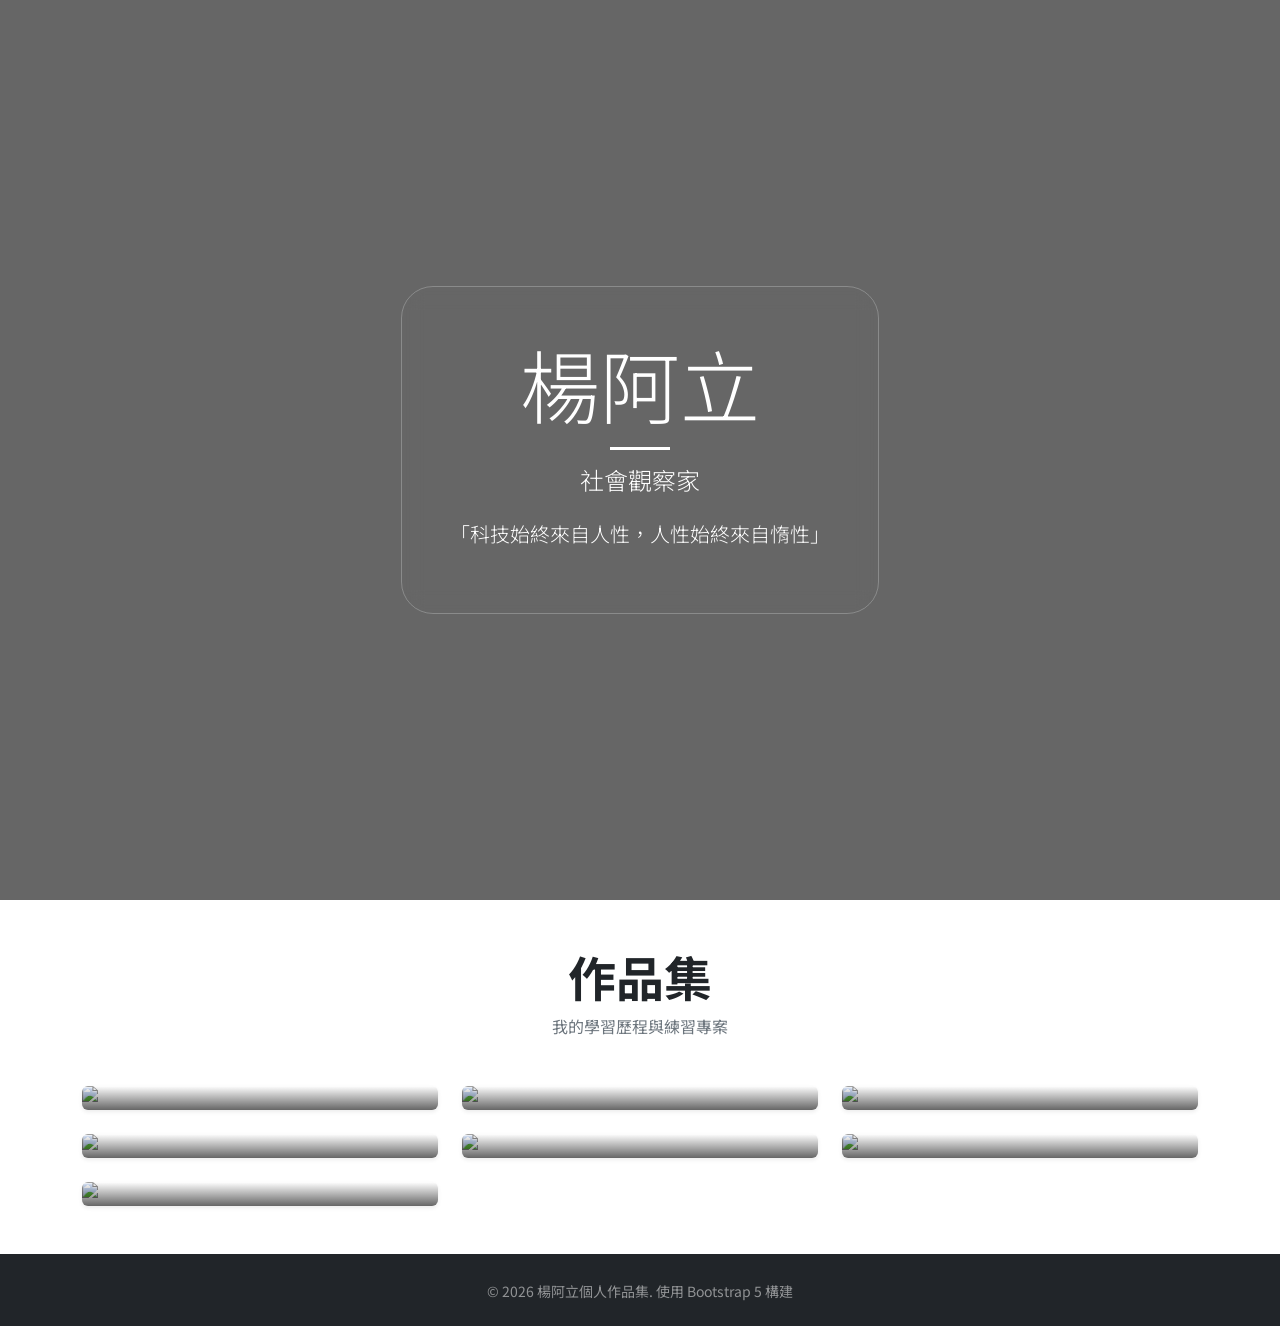
==== commit a84f540f: "修正 index.html 的標題與排版" ====
--- a/index.html
+++ b/index.html
@@ -60,17 +60,6 @@
                         <h5 class="card-title">Homepage 框架設計</h5>
                         <p class="card-text small opacity-75">260127-3 CSS 練習</p>
                         <a href="260127-3_CSS.html" class="stretched-link"></a>
-                    </div>
-                </div>
-            </div>
-
-            <div class="col">
-                <div class="card h-100 border-0 shadow-sm hover-lift text-white overflow-hidden">
-                    <img src="https://picsum.photos/id/2/600/400" class="card-img" alt="...">
-                    <div class="card-img-overlay">
-                        <h5 class="card-title">CSS 語法練習</h5>
-                        <p class="card-text small opacity-75">260129-1 練習</p>
-                        <a href="260129-1_homepage_RWD.html" class="stretched-link"></a>
                     </div>
                 </div>
             </div>
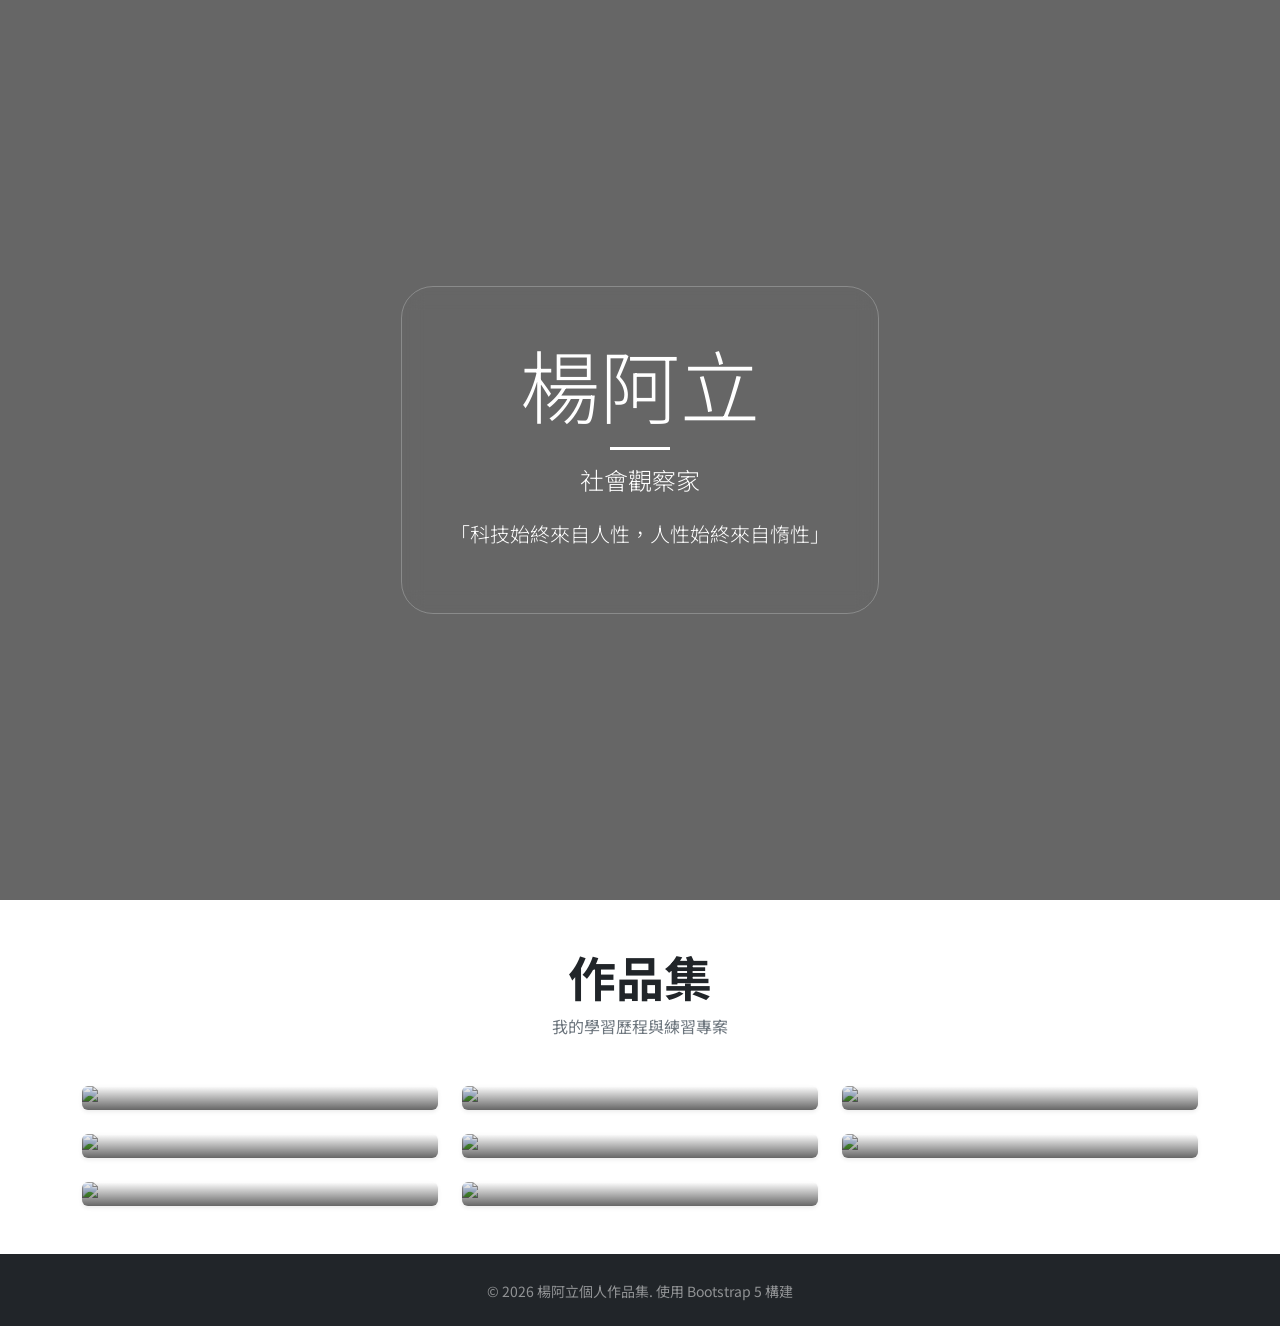
==== commit 708ee0a8: "增加0224練習頁面" ====
--- a/index.html
+++ b/index.html
@@ -128,7 +128,16 @@
                     </div>
                 </div>
             </div>
-
+            <div class="col">
+                <div class="card h-100 border-0 shadow-sm hover-lift text-white overflow-hidden">
+                    <img src="https://picsum.photos/id/550/600/400" class="card-img" alt="...">
+                    <div class="card-img-overlay">
+                        <h5 class="card-title">科博館導覽網頁</h5>
+                        <p class="card-text small opacity-75">260224-4 Flex排版練習</p>
+                        <a href="260224-4_EX3_V2.html" class="stretched-link"></a>
+                    </div>
+                </div>
+            </div>
 
 
         </div>
